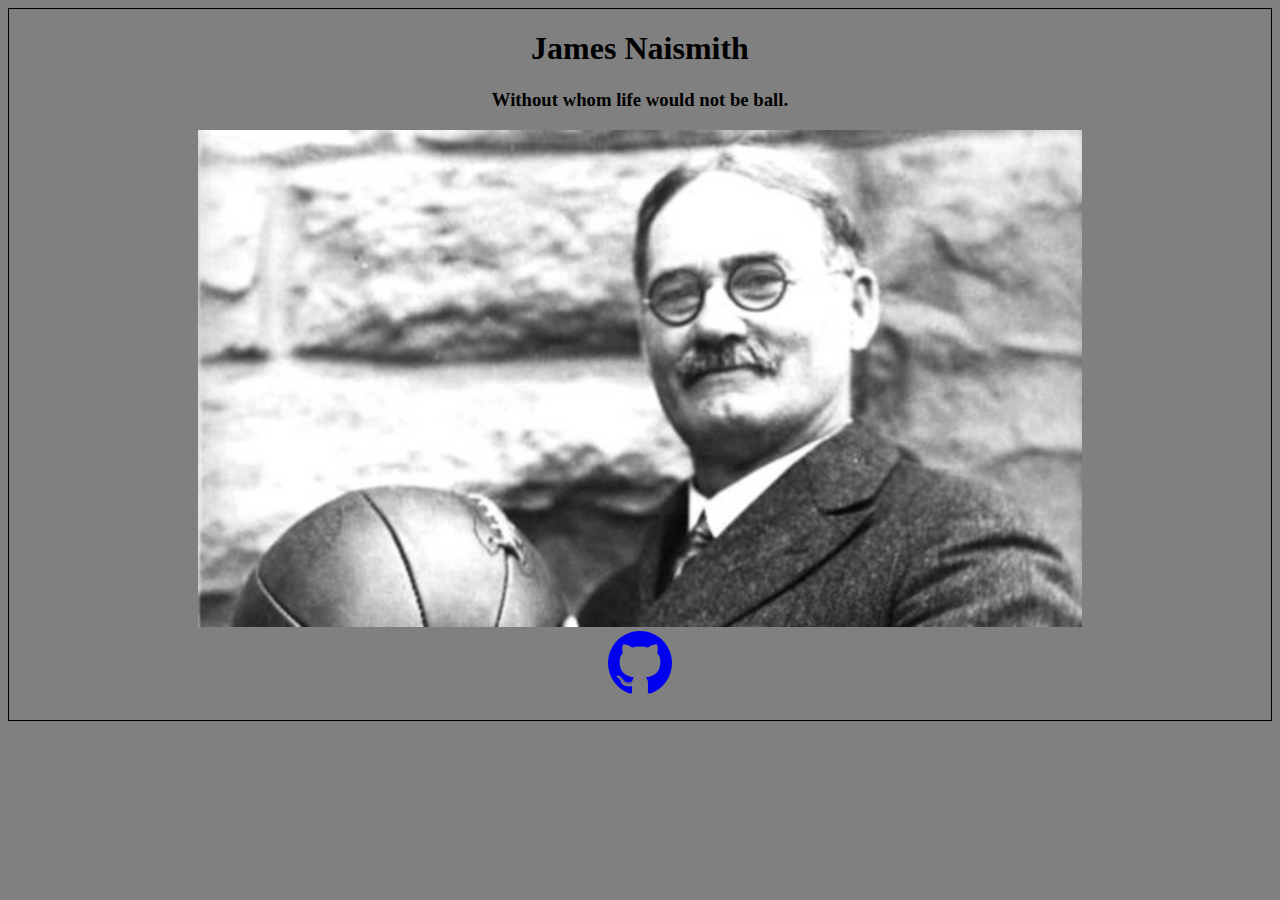
==== tribute/index.html @ 33ad48fa "starting tribute FCC project" ====
<!DOCTYPE html>
<html lang="en">

<head>
    <title>James Naismith</title>
    <!-- Required meta tags always come first -->
    <meta charset="utf-8">
    <meta name="viewport" content="width=device-width, initial-scale=1, shrink-to-fit=no">
    <meta http-equiv="x-ua-compatible" content="ie=edge">
    <!-- Bootstrap CSS -->
    <link rel="stylesheet" href="https://maxcdn.bootstrapcdn.com/bootstrap/4.0.0-alpha.2/css/bootstrap.min.css" integrity="sha384-y3tfxAZXuh4HwSYylfB+J125MxIs6mR5FOHamPBG064zB+AFeWH94NdvaCBm8qnd" crossorigin="anonymous">
    <!-- My CSS -->
    <link type="text/css" rel="stylesheet" href="all.css">
</head>

<body>
    <h1 class="text-center">James Naismith</h1>
    <h3> Without whom life would not be ball.<h3>
    <img src="dr-james-naismith_bhmxhua976h81t7eyfum3e99x.jpg">

    <footer>
        <td class="icon">
            <a href="https://github.com/sharpar" target="_blank"><i class="fa fa-github fa-4x"></i></a>
        </td>
    </footer>
    <!-- jQuery first, then Bootstrap JS. -->
    <script src="https://ajax.googleapis.com/ajax/libs/jquery/2.1.4/jquery.min.js"></script>
    <script src="https://maxcdn.bootstrapcdn.com/bootstrap/4.0.0-alpha.2/js/bootstrap.min.js" integrity="sha384-vZ2WRJMwsjRMW/8U7i6PWi6AlO1L79snBrmgiDpgIWJ82z8eA5lenwvxbMV1PAh7" crossorigin="anonymous"></script>
</body>
<link rel="stylesheet" href="https://maxcdn.bootstrapcdn.com/font-awesome/4.5.0/css/font-awesome.min.css">
<link type="text/css" rel="stylesheet" href="all.css">

</html>
---- tribute/all.css ----
body {
    text-align: center;
    border: solid 1px black;
    background-color: grey;
}

img {
    width: 70%;
    display: block;
    margin-left: auto;
    margin-right: auto;
}
---- tribute/all.css ----
body {
    text-align: center;
    border: solid 1px black;
    background-color: grey;
}

img {
    width: 70%;
    display: block;
    margin-left: auto;
    margin-right: auto;
}
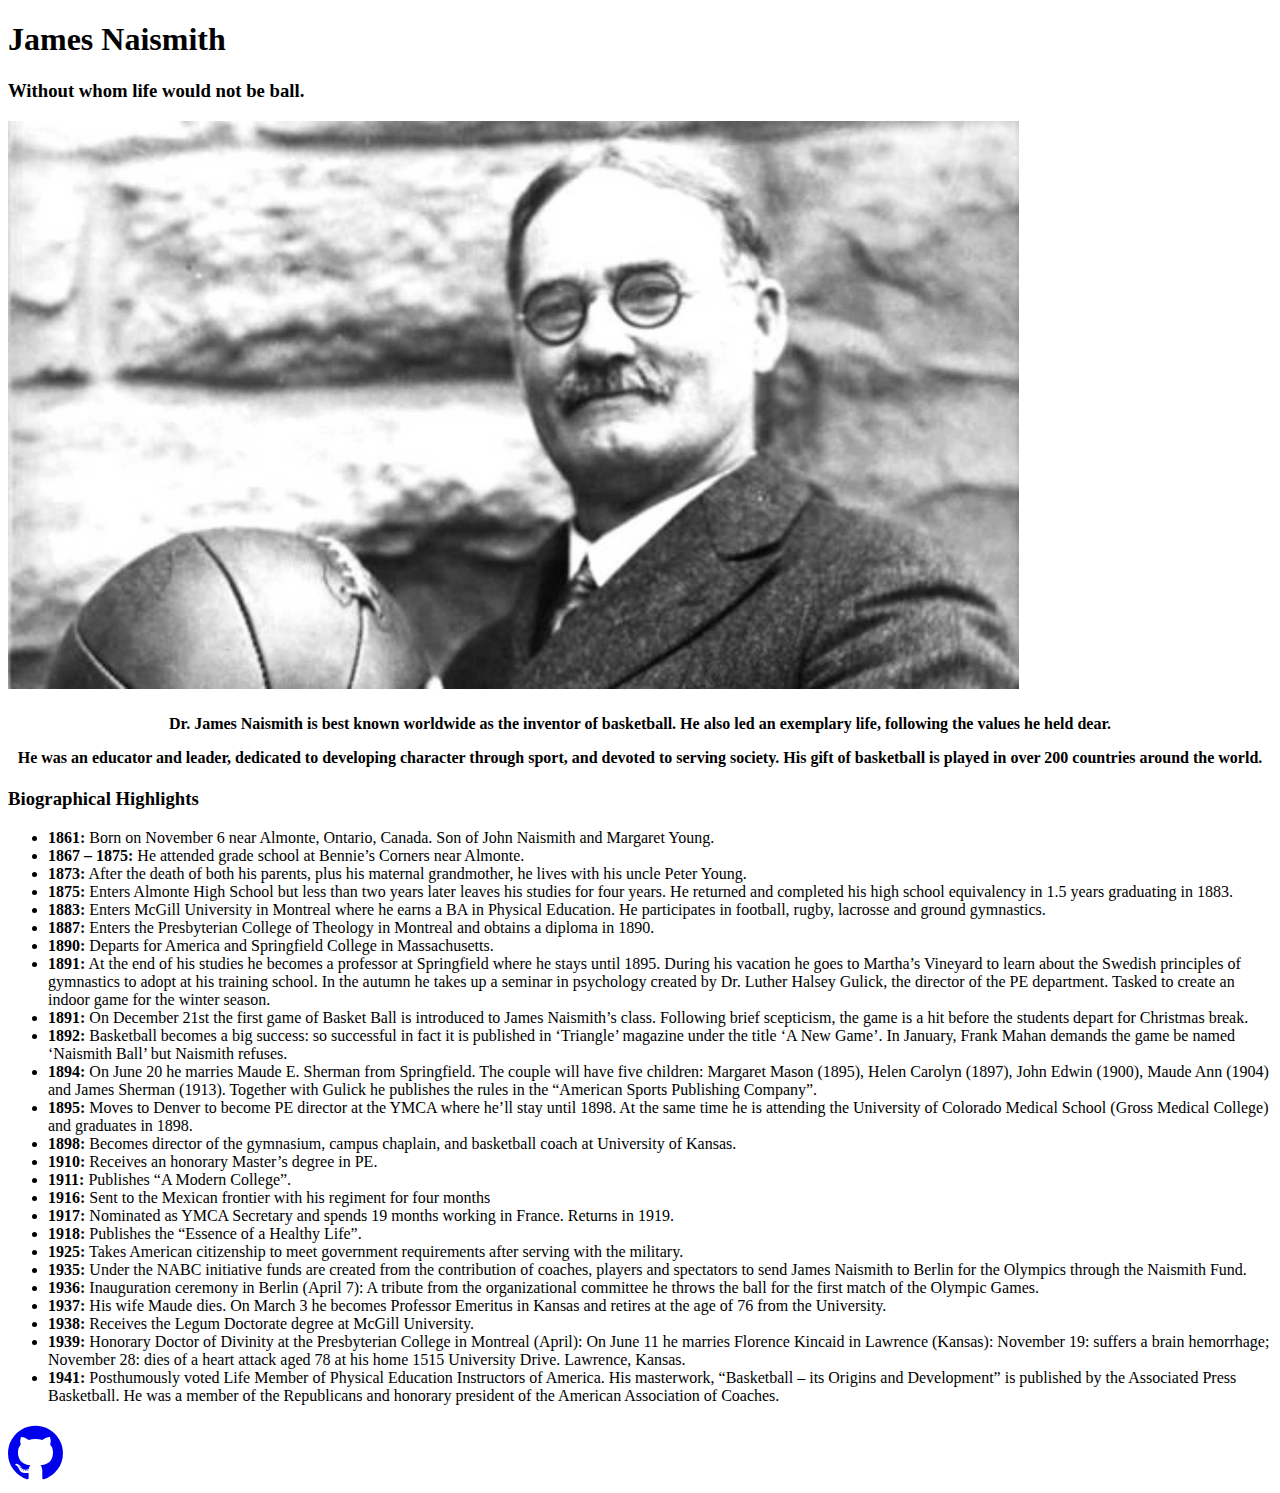
==== commit 4cee63e5: "added list" ====
--- a/tribute/index.html
+++ b/tribute/index.html
@@ -3,29 +3,65 @@
 
 <head>
     <title>James Naismith</title>
-    <!-- Required meta tags always come first -->
+    <!-- meta tags -->
     <meta charset="utf-8">
-    <meta name="viewport" content="width=device-width, initial-scale=1, shrink-to-fit=no">
+    <!-- <meta name="viewport" content="width=device-width, initial-scale=1"> -->
+    <meta name="viewport" content="width=device-width, initial-scale=1, maximum-scale=1, user-scalable=no">
     <meta http-equiv="x-ua-compatible" content="ie=edge">
-    <!-- Bootstrap CSS -->
-    <link rel="stylesheet" href="https://maxcdn.bootstrapcdn.com/bootstrap/4.0.0-alpha.2/css/bootstrap.min.css" integrity="sha384-y3tfxAZXuh4HwSYylfB+J125MxIs6mR5FOHamPBG064zB+AFeWH94NdvaCBm8qnd" crossorigin="anonymous">
+    <!-- Latest compiled and minified CSS -->
+    <link rel="stylesheet" href="https://maxcdn.bootstrapcdn.com/bootstrap/3.3.6/css/bootstrap.min.css" integrity="sha384-1q8mTJOASx8j1Au+a5WDVnPi2lkFfwwEAa8hDDdjZlpLegxhjVME1fgjWPGmkzs7" crossorigin="anonymous">
     <!-- My CSS -->
     <link type="text/css" rel="stylesheet" href="all.css">
 </head>
 
 <body>
-    <h1 class="text-center">James Naismith</h1>
-    <h3> Without whom life would not be ball.<h3>
-    <img src="dr-james-naismith_bhmxhua976h81t7eyfum3e99x.jpg">
-
-    <footer>
-        <td class="icon">
-            <a href="https://github.com/sharpar" target="_blank"><i class="fa fa-github fa-4x"></i></a>
-        </td>
-    </footer>
-    <!-- jQuery first, then Bootstrap JS. -->
-    <script src="https://ajax.googleapis.com/ajax/libs/jquery/2.1.4/jquery.min.js"></script>
-    <script src="https://maxcdn.bootstrapcdn.com/bootstrap/4.0.0-alpha.2/js/bootstrap.min.js" integrity="sha384-vZ2WRJMwsjRMW/8U7i6PWi6AlO1L79snBrmgiDpgIWJ82z8eA5lenwvxbMV1PAh7" crossorigin="anonymous"></script>
+    <div class=".container">
+        <div class="row">
+            <div class="col-sm-10">
+                <h1 class="text-center">James Naismith</h1>
+                <h3 class="text-center"> Without whom life would not be ball.</h3>
+                <img src="dr-james-naismith_bhmxhua976h81t7eyfum3e99x.jpg" class="img-responsive">
+                <h4>
+                <p class="text-center">Dr. James Naismith is best known worldwide as the inventor of basketball. He also led an exemplary life, following the values he held dear.</p>
+                <p class="text-center">He was an educator and leader, dedicated to developing character through sport, and devoted to serving society. His gift of basketball is played in over 200 countries around the world.</p>
+                </h4>
+                <h3>Biographical Highlights</h2>
+                <ul class="list-unstyled">
+                    <li><strong>1861:</strong> Born on November 6 near Almonte, Ontario, Canada. Son of John Naismith and Margaret Young.</li>
+                    <li><strong>1867 &#8211; 1875: </strong>He attended grade school at Bennie&#8217;s Corners near Almonte.</li>
+                    <li><strong>1873:</strong> After the death of both his parents, plus his maternal grandmother, he lives with his uncle Peter Young.</li>
+                    <li><strong>1875:</strong> Enters Almonte High School but less than two years later leaves his studies for four years. He returned and completed his high school equivalency in 1.5 years graduating in 1883.</li>
+                    <li><strong>1883: </strong>Enters McGill University in Montreal where he earns a BA in Physical Education. He participates in football, rugby, lacrosse and ground gymnastics.</li>
+                    <li><strong>1887:</strong> Enters the Presbyterian College of Theology in Montreal and obtains a diploma in 1890.</li>
+                    <li><strong>1890:</strong> Departs for America and Springfield College in Massachusetts.</li>
+                    <li><strong>1891:</strong> At the end of his studies he becomes a professor at Springfield where he stays until 1895. During his vacation he goes to Martha&#8217;s Vineyard to learn about the Swedish principles of gymnastics to adopt at his training school. In the autumn he takes up a seminar in psychology created by Dr. Luther Halsey Gulick, the director of the PE department. Tasked to create an indoor game for the winter season.</li>
+                    <li><strong>1891:</strong> On December 21st the first game of Basket Ball is introduced to James Naismith&#8217;s class. Following brief scepticism, the game is a hit before the students depart for Christmas break.</li>
+                    <li><strong>1892:</strong> Basketball becomes a big success: so successful in fact it is published in &#8216;Triangle&#8217; magazine under the title &#8216;A New Game&#8217;. In January, Frank Mahan demands the game be named &#8216;Naismith Ball&#8217; but Naismith refuses.</li>
+                    <li><strong>1894:</strong> On June 20 he marries Maude E. Sherman from Springfield. The couple will have five children: Margaret Mason (1895), Helen Carolyn (1897), John Edwin (1900), Maude Ann (1904) and James Sherman (1913). Together with Gulick he publishes the rules in the &#8220;American Sports Publishing Company&#8221;.</li>
+                    <li><strong>1895: </strong>Moves to Denver to become PE director at the YMCA where he&#8217;ll stay until 1898. At the same time he is attending the University of Colorado Medical School (Gross Medical College) and graduates in 1898.</li>
+                    <li><strong>1898:</strong> Becomes director of the gymnasium, campus chaplain, and basketball coach at University of Kansas.</li>
+                    <li><strong>1910:</strong> Receives an honorary Master’s degree in PE.</li>
+                    <li><strong>1911:</strong> Publishes &#8220;A Modern College&#8221;.</li>
+                    <li><strong>1916:</strong> Sent to the Mexican frontier with his regiment for four months</li>
+                    <li><strong>1917:</strong> Nominated as YMCA Secretary and spends 19 months working in France. Returns in 1919.</li>
+                    <li><strong>1918: </strong>Publishes the &#8220;Essence of a Healthy Life&#8221;.</li>
+                    <li><strong>1925:</strong> Takes American citizenship to meet government requirements after serving with the military.</li>
+                    <li><strong>1935:</strong> Under the NABC initiative funds are created from the contribution of coaches, players and spectators to send James Naismith to Berlin for the Olympics through the Naismith Fund.</li>
+                    <li><strong>1936: </strong>Inauguration ceremony in Berlin (April 7): A tribute from the organizational committee he throws the ball for the first match of the Olympic Games.</li>
+                    <li><strong>1937:</strong> His wife Maude dies. On March 3 he becomes Professor Emeritus in Kansas and retires at the age of 76 from the University.</li>
+                    <li><strong>1938:</strong> Receives the Legum Doctorate degree at McGill University.</li>
+                    <li><strong>1939:</strong> Honorary Doctor of Divinity at the Presbyterian College in Montreal (April): On June 11 he marries Florence Kincaid in Lawrence (Kansas): November 19: suffers a brain hemorrhage; November 28: dies of a heart attack aged 78 at his home 1515 University Drive. Lawrence, Kansas.</li>
+                    <li><strong>1941:</strong> Posthumously voted Life Member of Physical Education Instructors of America. His masterwork, &#8220;Basketball &#8211; its Origins and Development&#8221; is published by the Associated Press Basketball. He was a member of the Republicans and honorary president of the American Association of Coaches.</li>
+                </ul>
+<footer>
+                    <td class="icon">
+                        <a href="https://github.com/sharpar" target="_blank"><i class="fa fa-github fa-4x"></i></a>
+                    </td>
+                </footer>
+            </div>
+        </div>
+    </div>
+    </div>
 </body>
 <link rel="stylesheet" href="https://maxcdn.bootstrapcdn.com/font-awesome/4.5.0/css/font-awesome.min.css">
 <link type="text/css" rel="stylesheet" href="all.css">
--- a/tribute/all.css
+++ b/tribute/all.css
@@ -1,12 +1,7 @@
-body {
+h4 {
     text-align: center;
-    border: solid 1px black;
-    background-color: grey;
 }
 
 img {
-    width: 70%;
-    display: block;
-    margin-left: auto;
-    margin-right: auto;
+    width: 80%;
 }
--- a/tribute/all.css
+++ b/tribute/all.css
@@ -1,12 +1,7 @@
-body {
+h4 {
     text-align: center;
-    border: solid 1px black;
-    background-color: grey;
 }
 
 img {
-    width: 70%;
-    display: block;
-    margin-left: auto;
-    margin-right: auto;
+    width: 80%;
 }
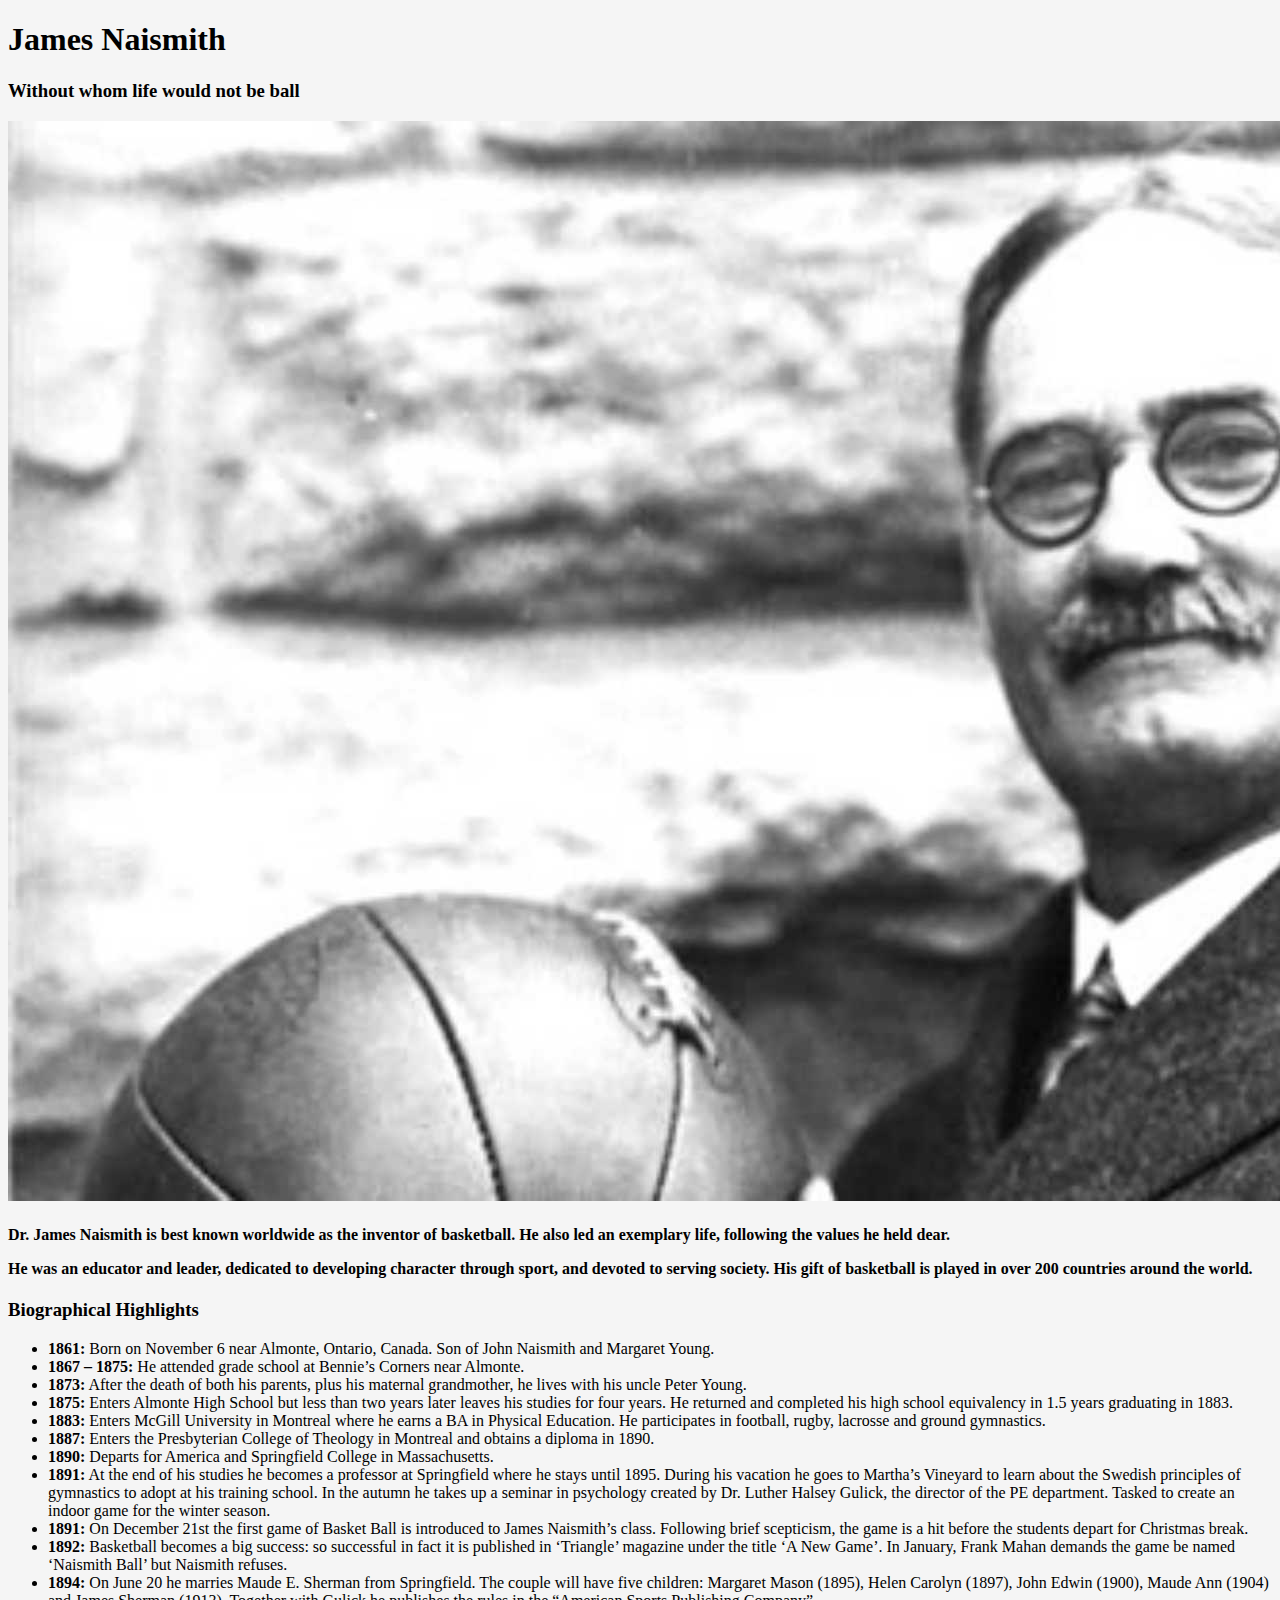
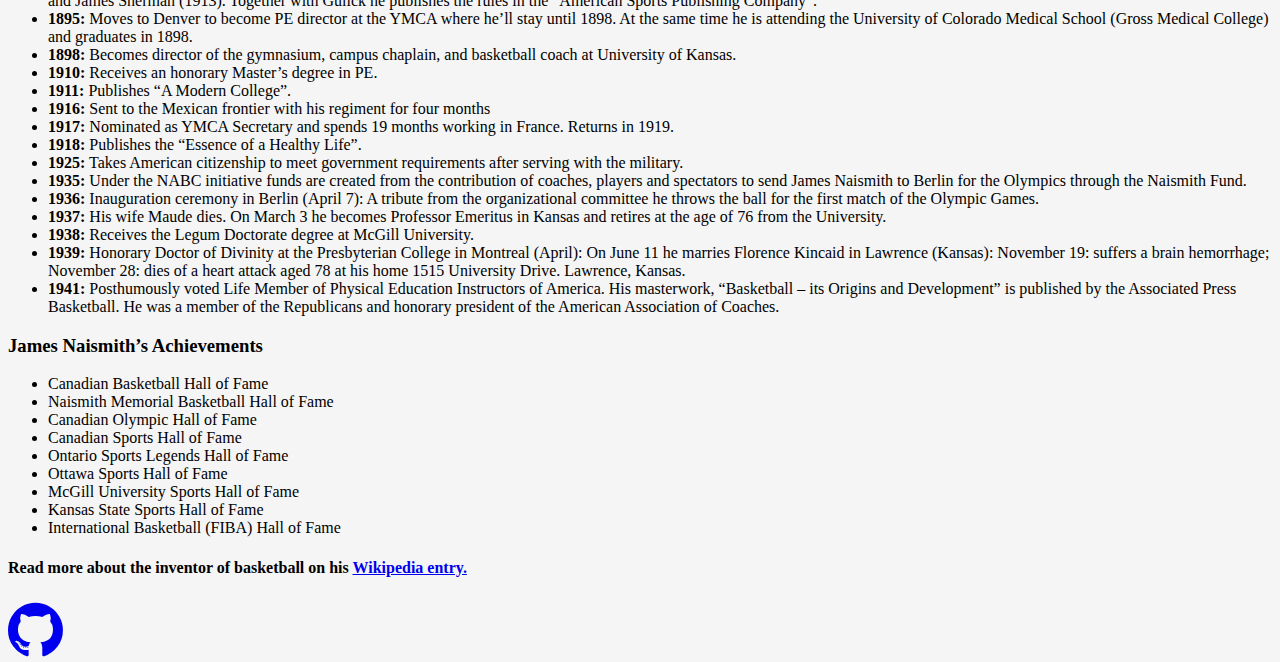
==== commit 16e8cb7b: "done tribute" ====
--- a/tribute/index.html
+++ b/tribute/index.html
@@ -8,62 +8,78 @@
     <!-- <meta name="viewport" content="width=device-width, initial-scale=1"> -->
     <meta name="viewport" content="width=device-width, initial-scale=1, maximum-scale=1, user-scalable=no">
     <meta http-equiv="x-ua-compatible" content="ie=edge">
-    <!-- Latest compiled and minified CSS -->
+    <!-- Bootstrap: Latest compiled and minified CSS -->
     <link rel="stylesheet" href="https://maxcdn.bootstrapcdn.com/bootstrap/3.3.6/css/bootstrap.min.css" integrity="sha384-1q8mTJOASx8j1Au+a5WDVnPi2lkFfwwEAa8hDDdjZlpLegxhjVME1fgjWPGmkzs7" crossorigin="anonymous">
+    <!-- Font Awesome -->
+    <link rel="stylesheet" href="https://maxcdn.bootstrapcdn.com/font-awesome/4.6.3/css/font-awesome.min.css">
     <!-- My CSS -->
     <link type="text/css" rel="stylesheet" href="all.css">
 </head>
 
 <body>
     <div class=".container">
-        <div class="row">
-            <div class="col-sm-10">
-                <h1 class="text-center">James Naismith</h1>
-                <h3 class="text-center"> Without whom life would not be ball.</h3>
-                <img src="dr-james-naismith_bhmxhua976h81t7eyfum3e99x.jpg" class="img-responsive">
-                <h4>
-                <p class="text-center">Dr. James Naismith is best known worldwide as the inventor of basketball. He also led an exemplary life, following the values he held dear.</p>
-                <p class="text-center">He was an educator and leader, dedicated to developing character through sport, and devoted to serving society. His gift of basketball is played in over 200 countries around the world.</p>
-                </h4>
-                <h3>Biographical Highlights</h2>
-                <ul class="list-unstyled">
-                    <li><strong>1861:</strong> Born on November 6 near Almonte, Ontario, Canada. Son of John Naismith and Margaret Young.</li>
-                    <li><strong>1867 &#8211; 1875: </strong>He attended grade school at Bennie&#8217;s Corners near Almonte.</li>
-                    <li><strong>1873:</strong> After the death of both his parents, plus his maternal grandmother, he lives with his uncle Peter Young.</li>
-                    <li><strong>1875:</strong> Enters Almonte High School but less than two years later leaves his studies for four years. He returned and completed his high school equivalency in 1.5 years graduating in 1883.</li>
-                    <li><strong>1883: </strong>Enters McGill University in Montreal where he earns a BA in Physical Education. He participates in football, rugby, lacrosse and ground gymnastics.</li>
-                    <li><strong>1887:</strong> Enters the Presbyterian College of Theology in Montreal and obtains a diploma in 1890.</li>
-                    <li><strong>1890:</strong> Departs for America and Springfield College in Massachusetts.</li>
-                    <li><strong>1891:</strong> At the end of his studies he becomes a professor at Springfield where he stays until 1895. During his vacation he goes to Martha&#8217;s Vineyard to learn about the Swedish principles of gymnastics to adopt at his training school. In the autumn he takes up a seminar in psychology created by Dr. Luther Halsey Gulick, the director of the PE department. Tasked to create an indoor game for the winter season.</li>
-                    <li><strong>1891:</strong> On December 21st the first game of Basket Ball is introduced to James Naismith&#8217;s class. Following brief scepticism, the game is a hit before the students depart for Christmas break.</li>
-                    <li><strong>1892:</strong> Basketball becomes a big success: so successful in fact it is published in &#8216;Triangle&#8217; magazine under the title &#8216;A New Game&#8217;. In January, Frank Mahan demands the game be named &#8216;Naismith Ball&#8217; but Naismith refuses.</li>
-                    <li><strong>1894:</strong> On June 20 he marries Maude E. Sherman from Springfield. The couple will have five children: Margaret Mason (1895), Helen Carolyn (1897), John Edwin (1900), Maude Ann (1904) and James Sherman (1913). Together with Gulick he publishes the rules in the &#8220;American Sports Publishing Company&#8221;.</li>
-                    <li><strong>1895: </strong>Moves to Denver to become PE director at the YMCA where he&#8217;ll stay until 1898. At the same time he is attending the University of Colorado Medical School (Gross Medical College) and graduates in 1898.</li>
-                    <li><strong>1898:</strong> Becomes director of the gymnasium, campus chaplain, and basketball coach at University of Kansas.</li>
-                    <li><strong>1910:</strong> Receives an honorary Master’s degree in PE.</li>
-                    <li><strong>1911:</strong> Publishes &#8220;A Modern College&#8221;.</li>
-                    <li><strong>1916:</strong> Sent to the Mexican frontier with his regiment for four months</li>
-                    <li><strong>1917:</strong> Nominated as YMCA Secretary and spends 19 months working in France. Returns in 1919.</li>
-                    <li><strong>1918: </strong>Publishes the &#8220;Essence of a Healthy Life&#8221;.</li>
-                    <li><strong>1925:</strong> Takes American citizenship to meet government requirements after serving with the military.</li>
-                    <li><strong>1935:</strong> Under the NABC initiative funds are created from the contribution of coaches, players and spectators to send James Naismith to Berlin for the Olympics through the Naismith Fund.</li>
-                    <li><strong>1936: </strong>Inauguration ceremony in Berlin (April 7): A tribute from the organizational committee he throws the ball for the first match of the Olympic Games.</li>
-                    <li><strong>1937:</strong> His wife Maude dies. On March 3 he becomes Professor Emeritus in Kansas and retires at the age of 76 from the University.</li>
-                    <li><strong>1938:</strong> Receives the Legum Doctorate degree at McGill University.</li>
-                    <li><strong>1939:</strong> Honorary Doctor of Divinity at the Presbyterian College in Montreal (April): On June 11 he marries Florence Kincaid in Lawrence (Kansas): November 19: suffers a brain hemorrhage; November 28: dies of a heart attack aged 78 at his home 1515 University Drive. Lawrence, Kansas.</li>
-                    <li><strong>1941:</strong> Posthumously voted Life Member of Physical Education Instructors of America. His masterwork, &#8220;Basketball &#8211; its Origins and Development&#8221; is published by the Associated Press Basketball. He was a member of the Republicans and honorary president of the American Association of Coaches.</li>
-                </ul>
-<footer>
-                    <td class="icon">
-                        <a href="https://github.com/sharpar" target="_blank"><i class="fa fa-github fa-4x"></i></a>
-                    </td>
-                </footer>
+        <div class="jumbotron">
+            <div class="row">
+                <div class="col-xs-12">
+                    <h1 class="text-center">James Naismith</h1>
+                    <h3 class="text-center">Without whom life would not be ball</h3>
+                    <div class="thumbnail col-md-10 col-md-offset-1 col-lg-10 col-lg-offset-1"><img src="dr-james-naismith_bhmxhua976h81t7eyfum3e99x.jpg" class="img-responsive center-block"></div>
+                    <div class="col-xs-12 col-sm-10 col-sm-offset-1 col-md-8 col-md-offset-2">
+                        <h4>
+					<p class="text-center">Dr. James Naismith is best known worldwide as the inventor of basketball. He also led an exemplary life, following the values he held dear.</p>
+					<p class="text-center">He was an educator and leader, dedicated to developing character through sport, and devoted to serving society. His gift of basketball is played in over 200 countries around the world.</p>
+				</h4>
+                        <h3>Biographical Highlights</h3>
+                        <ul class="list-unstyled">
+                            <li><strong>1861:</strong> Born on November 6 near Almonte, Ontario, Canada. Son of John Naismith and Margaret Young.</li>
+                            <li><strong>1867 &#8211; 1875: </strong>He attended grade school at Bennie&#8217;s Corners near Almonte.</li>
+                            <li><strong>1873:</strong> After the death of both his parents, plus his maternal grandmother, he lives with his uncle Peter Young.</li>
+                            <li><strong>1875:</strong> Enters Almonte High School but less than two years later leaves his studies for four years. He returned and completed his high school equivalency in 1.5 years graduating in 1883.</li>
+                            <li><strong>1883: </strong>Enters McGill University in Montreal where he earns a BA in Physical Education. He participates in football, rugby, lacrosse and ground gymnastics.</li>
+                            <li><strong>1887:</strong> Enters the Presbyterian College of Theology in Montreal and obtains a diploma in 1890.</li>
+                            <li><strong>1890:</strong> Departs for America and Springfield College in Massachusetts.</li>
+                            <li><strong>1891:</strong> At the end of his studies he becomes a professor at Springfield where he stays until 1895. During his vacation he goes to Martha&#8217;s Vineyard to learn about the Swedish principles of gymnastics to adopt at his training school. In the autumn he takes up a seminar in psychology created by Dr. Luther Halsey Gulick, the director of the PE department. Tasked to create an indoor game for the winter season.</li>
+                            <li><strong>1891:</strong> On December 21st the first game of Basket Ball is introduced to James Naismith&#8217;s class. Following brief scepticism, the game is a hit before the students depart for Christmas break.</li>
+                            <li><strong>1892:</strong> Basketball becomes a big success: so successful in fact it is published in &#8216;Triangle&#8217; magazine under the title &#8216;A New Game&#8217;. In January, Frank Mahan demands the game be named &#8216;Naismith Ball&#8217; but Naismith refuses.</li>
+                            <li><strong>1894:</strong> On June 20 he marries Maude E. Sherman from Springfield. The couple will have five children: Margaret Mason (1895), Helen Carolyn (1897), John Edwin (1900), Maude Ann (1904) and James Sherman (1913). Together with Gulick he publishes the rules in the &#8220;American Sports Publishing Company&#8221;.</li>
+                            <li><strong>1895: </strong>Moves to Denver to become PE director at the YMCA where he&#8217;ll stay until 1898. At the same time he is attending the University of Colorado Medical School (Gross Medical College) and graduates in 1898.</li>
+                            <li><strong>1898:</strong> Becomes director of the gymnasium, campus chaplain, and basketball coach at University of Kansas.</li>
+                            <li><strong>1910:</strong> Receives an honorary Master’s degree in PE.</li>
+                            <li><strong>1911:</strong> Publishes &#8220;A Modern College&#8221;.</li>
+                            <li><strong>1916:</strong> Sent to the Mexican frontier with his regiment for four months</li>
+                            <li><strong>1917:</strong> Nominated as YMCA Secretary and spends 19 months working in France. Returns in 1919.</li>
+                            <li><strong>1918: </strong>Publishes the &#8220;Essence of a Healthy Life&#8221;.</li>
+                            <li><strong>1925:</strong> Takes American citizenship to meet government requirements after serving with the military.</li>
+                            <li><strong>1935:</strong> Under the NABC initiative funds are created from the contribution of coaches, players and spectators to send James Naismith to Berlin for the Olympics through the Naismith Fund.</li>
+                            <li><strong>1936: </strong>Inauguration ceremony in Berlin (April 7): A tribute from the organizational committee he throws the ball for the first match of the Olympic Games.</li>
+                            <li><strong>1937:</strong> His wife Maude dies. On March 3 he becomes Professor Emeritus in Kansas and retires at the age of 76 from the University.</li>
+                            <li><strong>1938:</strong> Receives the Legum Doctorate degree at McGill University.</li>
+                            <li><strong>1939:</strong> Honorary Doctor of Divinity at the Presbyterian College in Montreal (April): On June 11 he marries Florence Kincaid in Lawrence (Kansas): November 19: suffers a brain hemorrhage; November 28: dies of a heart attack aged 78 at his home 1515 University Drive. Lawrence, Kansas.</li>
+                            <li><strong>1941:</strong> Posthumously voted Life Member of Physical Education Instructors of America. His masterwork, &#8220;Basketball &#8211; its Origins and Development&#8221; is published by the Associated Press Basketball. He was a member of the Republicans and honorary president of the American Association of Coaches.</li>
+                        </ul>
+                        <h3>James Naismith’s Achievements</h3>
+                        <ul>
+                            <li>Canadian Basketball Hall of Fame</li>
+                            <li>Naismith Memorial Basketball Hall of Fame</li>
+                            <li>Canadian Olympic Hall of Fame</li>
+                            <li>Canadian Sports Hall of Fame</li>
+                            <li>Ontario Sports Legends Hall of Fame</li>
+                            <li>Ottawa Sports Hall of Fame</li>
+                            <li>McGill University Sports Hall of Fame</li>
+                            <li>Kansas State Sports Hall of Fame</li>
+                            <li>International Basketball (FIBA) Hall of Fame</li>
+                        </ul>
+                        <h4 class="text-center"><p>Read more about the inventor of basketball on his <a href="https://en.wikipedia.org/wiki/James_Naismith">Wikipedia entry.</a></p></h4>
+                        <footer class="text-center">
+                            <a href="https://github.com/sharpar" target="_blank" class="">
+                                <i class="fa fa-github fa-4x"></i>
+                            </a>
+                        </footer>
+                    </div>
+                </div>
             </div>
         </div>
     </div>
-    </div>
 </body>
-<link rel="stylesheet" href="https://maxcdn.bootstrapcdn.com/font-awesome/4.5.0/css/font-awesome.min.css">
-<link type="text/css" rel="stylesheet" href="all.css">
 
 </html>
--- a/tribute/all.css
+++ b/tribute/all.css
@@ -1,7 +1,5 @@
-h4 {
-    text-align: center;
+body {
+    background-color: #F5F5F5;
+    margin-top: 0px;
+    margin-bottom: 0px;
 }
-
-img {
-    width: 80%;
-}
